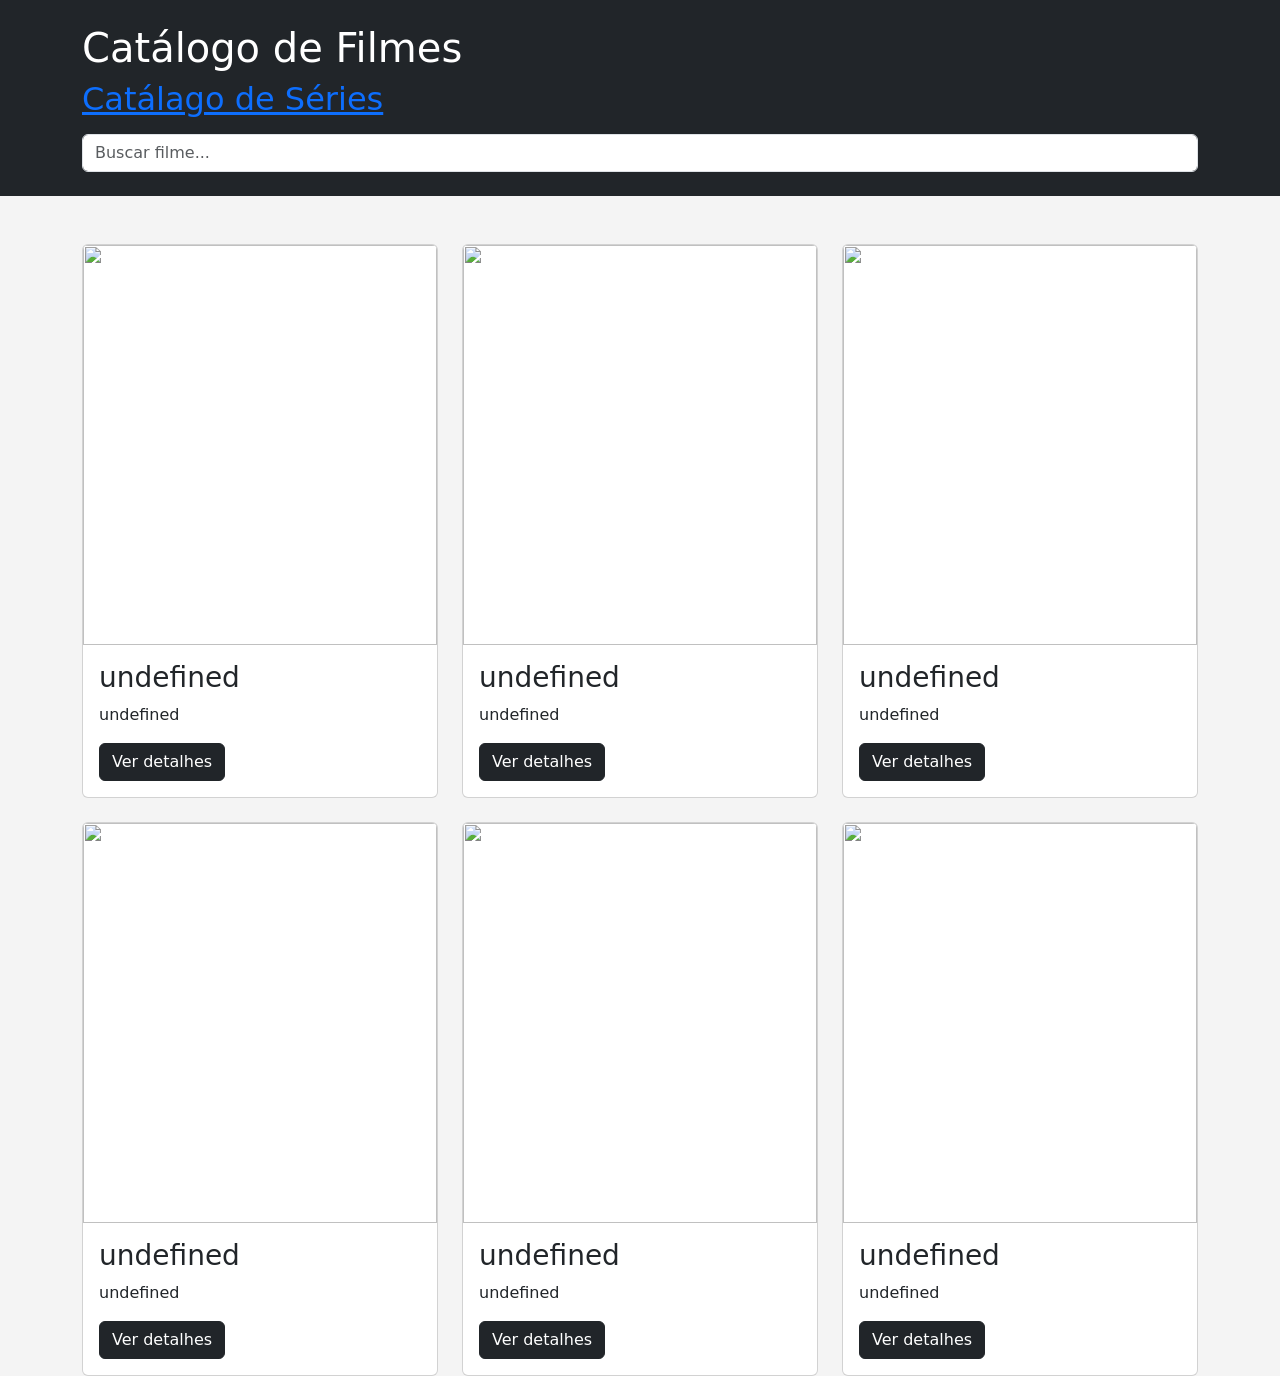
==== CatalagoDeFilmes-main/index.html @ a601dde6 "Add files via upload" ====
<!DOCTYPE html>
<html lang="pt-BR">
<head>
    <meta charset="UTF-8">
    <meta name="viewport" content="width=device-width, initial-scale=1.0">
    <link href="https://cdn.jsdelivr.net/npm/bootstrap@5.3.7/dist/css/bootstrap.min.css" rel="stylesheet">
    <link rel="stylesheet" href="css/style.css">
    <title>Catálogo de Filmes</title>
</head>
<body>
   <header class="bg-dark text-white p-4">
    <div class="container">
        <h1>Catálogo de Filmes</h1>
        <h2><a href="series.html">Catálago de Séries</a></h2>
        <input type="text" name="campobusca" id="campobusca" placeholder="Buscar filme..." class="form-control mt-3">
    </div>
   </header> 
   <main class="container mt-5">
      <div id="ListaFilmes" class="row g-4">

      </div>
   </main>
   
 <script src="https://cdn.jsdelivr.net/npm/sweetalert2@11"></script>
 <script src="script/script.js"></script>
</body>
</html>
---- CatalagoDeFilmes-main/css/style.css ----
body{
    background-color: #f4f4f4;
}

.card-file{
    transition: 0.3s;
    cursor: pointer;
}

.card-filme :hover {
    transform: scale(1.03);
}

.card-filme img{
    height: 400px;
    object-fit: cover;
}
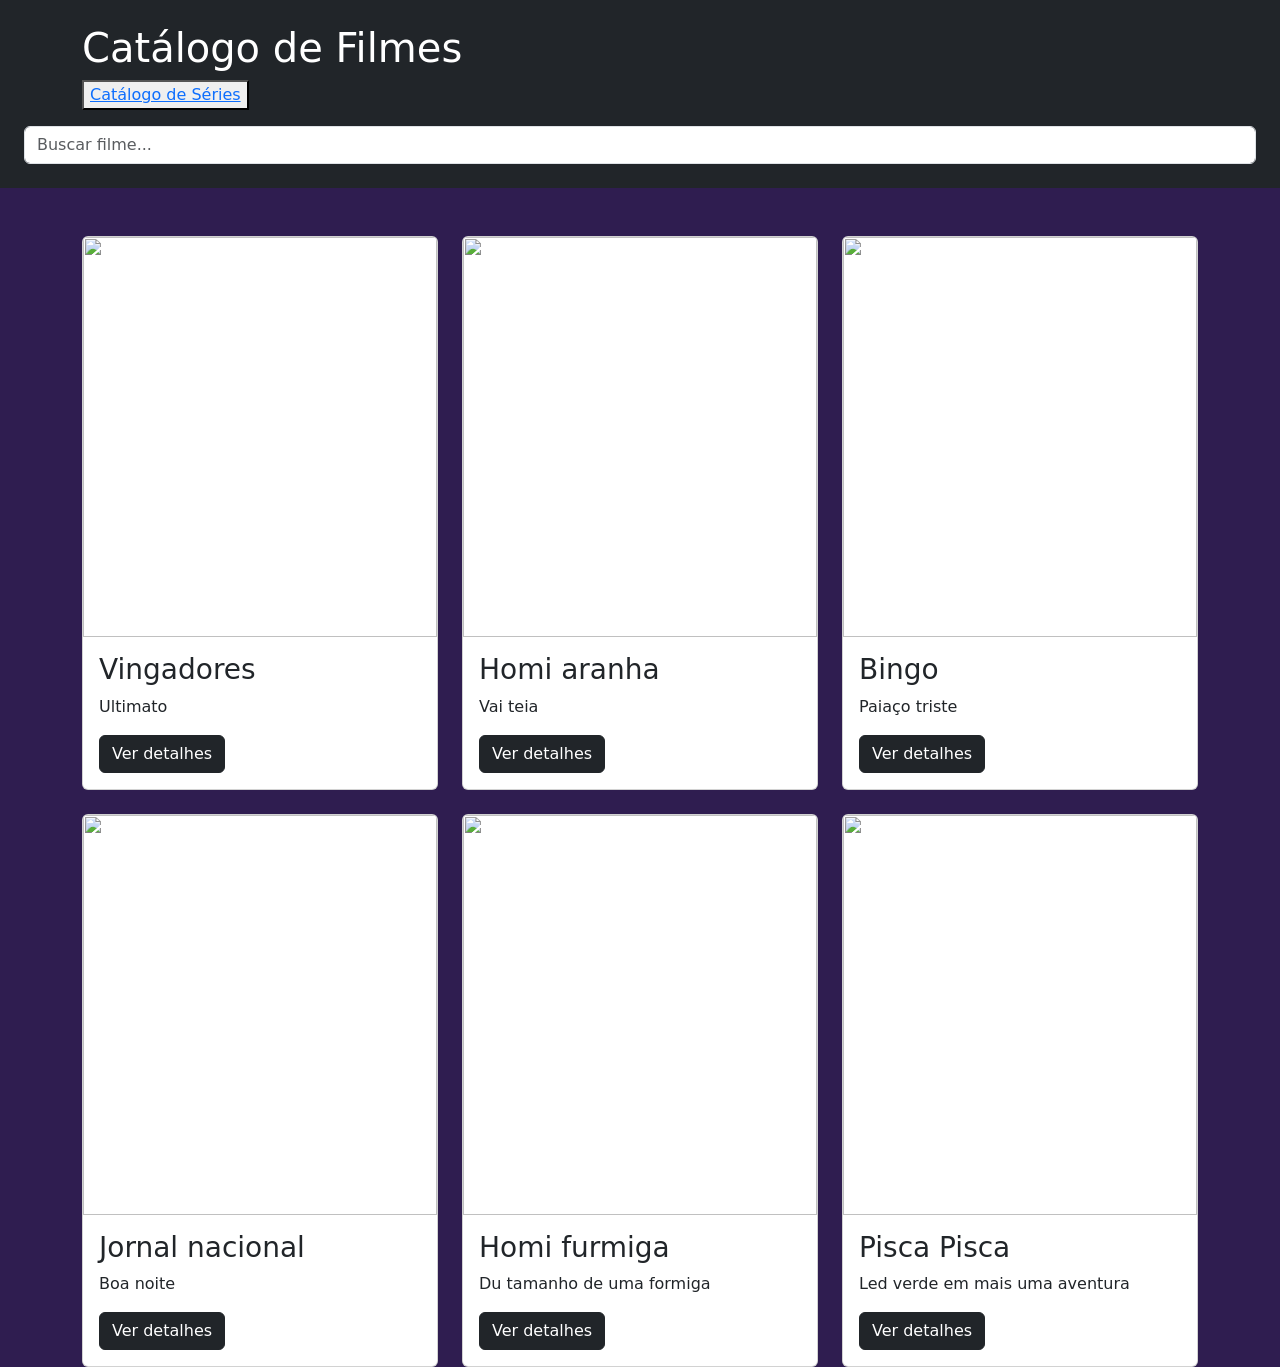
==== commit 7d1de45e: "Add files via upload" ====
--- a/CatalagoDeFilmes-main/index.html
+++ b/CatalagoDeFilmes-main/index.html
@@ -9,12 +9,12 @@
 </head>
 <body>
    <header class="bg-dark text-white p-4">
-    <div class="container">
-        <h1>Catálogo de Filmes</h1>
-        <h2><a href="series.html">Catálago de Séries</a></h2>
-        <input type="text" name="campobusca" id="campobusca" placeholder="Buscar filme..." class="form-control mt-3">
-    </div>
-   </header> 
+        <div class="container">
+            <h1>Catálogo de Filmes</h1>
+            <button><a href="series.html">Catálogo de Séries</a></button>
+        </div>
+        <input type="text" name="campoBusca" id="campoBusca" placeholder="Buscar filme..." class="form-control mt-3">
+    </header>
    <main class="container mt-5">
       <div id="ListaFilmes" class="row g-4">
 
--- a/CatalagoDeFilmes-main/css/style.css
+++ b/CatalagoDeFilmes-main/css/style.css
@@ -1,5 +1,5 @@
 body{
-    background-color: #f4f4f4;
+    background-color: #2f1d50;
 }
 
 .card-file{
